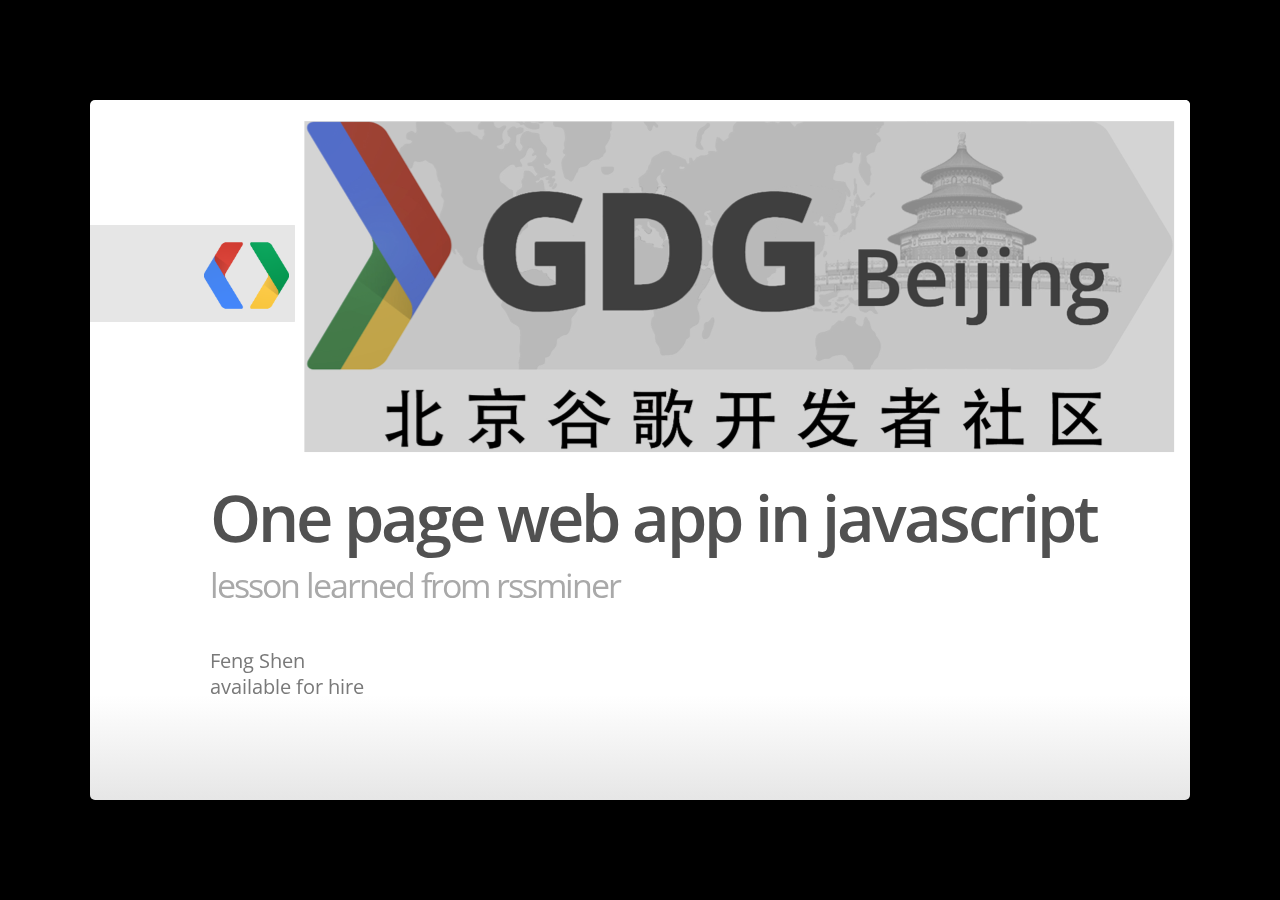
==== talk-gtug-201303/index.html @ fc1b1765 "init commit for gtug talk about front end tech of rssminer" ====
<!--
    Google IO 2012 HTML5 Slide Template

    Authors: Eric Bidelman <ebidel@gmail.com>
    Luke Mahé <lukem@google.com>

    URL: https://code.google.com/p/io-2012-slides
  -->
<!DOCTYPE html>
<html>
  <head>
    <title>Google IO 2012</title>
    <meta charset="utf-8">
    <meta http-equiv="X-UA-Compatible" content="chrome=1">
    <!--<meta name="viewport" content="width=device-width, initial-scale=1.0, minimum-scale=1.0">-->
    <!--<meta name="viewport" content="width=device-width, initial-scale=1.0">-->
    <!--This one seems to work all the time, but really small on ipad-->
    <!--<meta name="viewport" content="initial-scale=0.4">-->
    <meta name="apple-mobile-web-app-capable" content="yes">
    <link rel="stylesheet" media="all" href="theme/css/default.css">
    <link rel="stylesheet" media="only screen and (max-device-width: 480px)" href="theme/css/phone.css">
    <base target="_blank"> <!-- This amazingness opens all links in a new tab. -->
    <script data-main="js/slides" src="js/require-1.0.8.min.js"></script>

  </head>
  <body style="opacity: 0">

    <slides class="layout-widescreen">

      <!-- <slide class="logoslide nobackground"> -->
      <!--   <article class="flexbox vcenter"> -->
      <!--     <span><img src="images/google_developers_logo.png"></span> -->
      <!--   </article> -->
      <!-- </slide> -->

      <slide class="title-slide segue nobackground">
        <aside class="gdbar"><img src="images/google_developers_icon_128.png"></aside>
        <img src="images/front.png"/>

        <!-- The content of this hgroup is replaced programmatically through the slide_config.json. -->
        <hgroup class="auto-fadein">
          <h1 data-config-title><!-- populated from slide_config.json --></h1>
          <h2 data-config-subtitle><!-- populated from slide_config.json --></h2>
          <p data-config-presenter><!-- populated from slide_config.json --></p>
        </hgroup>
      </slide>

      <slide>
        <hgroup>
          <h2>About me</h2>
        </hgroup>
        <article>
          <ul>
            <li>
              <h3>coding for fun</h3>
              <ul>
                <li>Github: <a href="https://github.com/shenfeng">https://github.com/shenfeng</a></li>
                <li>
                  Rssminer: <a href="https://rssminer.net">https://rssminer.net</a>
                  <ul>
                    <li><a href="https://github.com/http-kit">http-kit</a> high performance HTTP Server(ring adapter), HTTP Client</li>
                    <li>
                      HTML Template: <a href="http://github.com/shenfeng/mustache.clj"> Mustache.clj</a>
                    </li>
                  </ul>
                </li>
              </ul>
            </li>
          </ul>
        </article>
      </slide>

      <slide>
        <hgroup>
          <h2>Agenda</h2>
        </hgroup>
        <article>
          <ul>
            <li>A little history, backbone.js</li>
            <li>Short introduction: Object and function in javascript</li>
            <!-- <li>JS, the good part: Function, Object, tooling</li> -->
            <li>The problem with OO in javascript</li>
            <li>OO in javascript in Function and Object way</li>
            <li>Routing and event handling (Rouing and event handling)</li>
            <li>HTML Templating</li>
            <li>Data exchange: JSON. short introduction of why Clojure</li>
            <li>SASS, debugging, deploy, etc</li>
            <li>Future work of rssminer</li>
          </ul>
        </article>
      </slide>
      <slide>
        <hgroup>
          <h2>A little history, backbone.js</h2>
        </hgroup>
        <article>
          <ul>
            <li>We are using backbone in <a href="https://trakrapp.com">trakr</a></li>
            <li>A little struggle</li>
            <li>A random choosed project to practice it</li>
            <li>Read backbone.js several times, patch it</li>
            <li>Problem: Relies on Object({}), not functions</li>
            <li>Javascript is a functional language, not OO</li>
          </ul>
        </article>
      </slide>
      <slide>
        <hgroup>
          <h2>
            Object and function in javascript
          </h2>
        </hgroup>
        <article>
          <pre class="prettyprint" data-lang="js">
{key: 'value', array: [1, 2, 3 ,4]}

function f (a, b) {
  return a + b;
}

var f = function (a, b) {
  return a + b;
}

f(1, 2);

(function (a, b) {
  return a + b;
})(1, 2);
          </pre>
        </article>
      </slide>
      <slide>
        <hgroup>
          <h2>The problem with OO in javascript</h2>
        </hgroup>
        <article>
          <pre class="prettyprint" data-lang="js">
function People(name) {
  this.name = name;
}
People.prototype.setName = function(name) {
  this.name = name;
}
People.prototype.say = function () {
  console.log('name is ', this.name);
};
var p = new People("gtug");
p.setName('hello gtug');
p.say();

var setName = p.setName
setName('bad'); // setName.apply(p, ['sdfsfds'])
p.say();
console.log(windown.name);
</pre>
        </article>
      </slide>
      <slide>
        <hgroup>
          <h2>How to fix it with Function and Object</h2>
        </hgroup>
        <article>
          <pre class="prettyprint" data-lang="js">
function people (name) {
  return {
    say: console.log('hello ', name),
    setName: function (n) { name = n; }
  };
}

var p = people('gtug');
var setName = p.setName();
setName('bad');
p.say()
          </pre>
          <ul>
            <li>
              <a href="http://shenfeng.me/javascript-namespace-private.html">
                private var
              </a>
            </li>
            <li>module (namespace) </li>
          </ul>
          <p>
          </p>
        </article>
      </slide>
      <slide>
        <hgroup>
          <h2>Routing and event handling</h2>
        </hgroup>
        <article>
          <ul>
            <li>hash routing</li>
            <li>Delegate</li>
          </ul>
          <pre class="prettyprint" data-lang="js">
router.route({
  '': show_welcome,
  's/:section': show_settings,
  'read/:id/:id?p=:page&s=:sort': read_feed,
  'search?q=:q&tags=:tags&authors=:authors&offset=:offset': search
});

util.delegate_events($(document), {
  'click .add-sub a.import': import_from_greader,
  'click #add-subscription': add_subscription,
  'click #save-settings': save_settings
});
          </pre>
        </article>
      </slide>
      <slide>
        <hgroup>
          <h2>HTML Templating</h2>
        </hgroup>
        <article>
          <ul>
            <li>A function: Template + data => HTML snippet</li>
            <li><a href="http://mustache.github.com/">
                Mustache</a>: simple and powerful
            </li>
            <li>
              One tempate per file => better editor support
            </li>
            <li>
              Generate tmpls.js from template files (inotify-watch/http-watcher)
            </li>
            <li>
              <img src="images/tmpls.png"/>
            </li>
          </ul>
        </article>
      </slide>
      <slide>
        <hgroup>
          <h2>JSON & short introduction Clojure</h2>
        </hgroup>
        <article>
          JSON, javascript support it natively
          <pre class="prettyprint" data-lang="js">
            {key: 'alue', array: [1, 2, 3, 4]}
          </pre>
          <h4>Clojure</h4>
          <ul>
            <li>Lisp on the JVM/CLR/Javascript</li>
            <li>Easy to learn, REPL</li>
            <li>Performance: developer and code</li>
            <li>Object literal {} [] #{} (JSON)</li>
            <li>Concurrency primitive</li>
          </ul>
        </article>
      </slide>
      <slide>
        <hgroup>
          <h2>SASS, debugging, deploy, etc</h2>
        </hgroup>
        <article>
          <ul>
            <li>http://sass-lang.com/</li>
            <li>Rakefile</li>
            <li>Google Closure Tools: compiler</li>
            <li>Htmlcompressor</li>
          </ul>
        </article>
      </slide>
      <slide>
        <hgroup>
          <h2>Future work of rssminer</h2>
        </hgroup>
        <article>
          <ul>
            <li>Mobile, offline reading</li>
            <li>UI: more reader friendly, learn/copy from GR</li>
            <li>Faster</li>
          </ul>
        </article>
      </slide>
      <slide class="thank-you-slide segue nobackground">
        <aside class="gdbar right"><img src="images/google_developers_icon_128.png"></aside>
        <article class="flexbox vleft auto-fadein">
          <h2>&lt;Thank You!&gt;</h2>
          <!-- <p>Important contact information goes here.</p> -->
        </article>
        <p class="auto-fadein" data-config-contact>
          <!-- populated from slide_config.json -->
        </p>
      </slide>

      <slide class="logoslide dark nobackground">
        <article class="flexbox vcenter">
          <span><img src="images/end.png"></span>

          <!-- <span><img src="images/google_developers_logo_white.png"></span> -->
        </article>
      </slide>

      <slide class="backdrop"></slide>

    </slides>

    <!--[if IE]>
        <script src="http://ajax.googleapis.com/ajax/libs/chrome-frame/1/CFInstall.min.js"></script>
        <script>CFInstall.check({mode: 'overlay'});</script>
        <![endif]-->
    <link href="style.css" rel="stylesheet" type="text/css" />
  </body>
</html>
---- talk-gtug-201303/theme/css/default.css ----
/* line 17, ../../../../../../Library/Ruby/Gems/1.8/gems/compass-0.12.1/frameworks/compass/stylesheets/compass/reset/_utilities.scss */
html, body, div, span, applet, object, iframe,
h1, h2, h3, h4, h5, h6, p, blockquote, pre,
a, abbr, acronym, address, big, cite, code,
del, dfn, em, img, ins, kbd, q, s, samp,
small, strike, strong, sub, sup, tt, var,
b, u, i, center,
dl, dt, dd, ol, ul, li,
fieldset, form, label, legend,
table, caption, tbody, tfoot, thead, tr, th, td,
article, aside, canvas, details, embed,
figure, figcaption, footer, header, hgroup,
menu, nav, output, ruby, section, summary,
time, mark, audio, video {
  margin: 0;
  padding: 0;
  border: 0;
  font-size: 100%;
  font: inherit;
  vertical-align: baseline;
}

/* line 20, ../../../../../../Library/Ruby/Gems/1.8/gems/compass-0.12.1/frameworks/compass/stylesheets/compass/reset/_utilities.scss */
body {
  line-height: 1;
}

/* line 22, ../../../../../../Library/Ruby/Gems/1.8/gems/compass-0.12.1/frameworks/compass/stylesheets/compass/reset/_utilities.scss */
ol, ul {
  list-style: none;
}

/* line 24, ../../../../../../Library/Ruby/Gems/1.8/gems/compass-0.12.1/frameworks/compass/stylesheets/compass/reset/_utilities.scss */
table {
  border-collapse: collapse;
  border-spacing: 0;
}

/* line 26, ../../../../../../Library/Ruby/Gems/1.8/gems/compass-0.12.1/frameworks/compass/stylesheets/compass/reset/_utilities.scss */
caption, th, td {
  text-align: left;
  font-weight: normal;
  vertical-align: middle;
}

/* line 28, ../../../../../../Library/Ruby/Gems/1.8/gems/compass-0.12.1/frameworks/compass/stylesheets/compass/reset/_utilities.scss */
q, blockquote {
  quotes: none;
}
/* line 101, ../../../../../../Library/Ruby/Gems/1.8/gems/compass-0.12.1/frameworks/compass/stylesheets/compass/reset/_utilities.scss */
q:before, q:after, blockquote:before, blockquote:after {
  content: "";
  content: none;
}

/* line 30, ../../../../../../Library/Ruby/Gems/1.8/gems/compass-0.12.1/frameworks/compass/stylesheets/compass/reset/_utilities.scss */
a img {
  border: none;
}

/* line 114, ../../../../../../Library/Ruby/Gems/1.8/gems/compass-0.12.1/frameworks/compass/stylesheets/compass/reset/_utilities.scss */
article, aside, details, figcaption, figure, footer, header, hgroup, menu, nav, section, summary {
  display: block;
}

/**
 * Base SlideDeck Styles
 */
/* line 48, ../scss/_base.scss */
html {
  height: 100%;
  overflow: hidden;
}

/* line 53, ../scss/_base.scss */
body {
  margin: 0;
  padding: 0;
  opacity: 0;
  height: 100%;
  min-height: 740px;
  width: 100%;
  overflow: hidden;
  color: #fff;
  -webkit-font-smoothing: antialiased;
  -moz-font-smoothing: antialiased;
  -ms-font-smoothing: antialiased;
  -o-font-smoothing: antialiased;
  -webkit-transition: opacity 800ms ease-in 100ms;
  -moz-transition: opacity 800ms ease-in 100ms;
  -ms-transition: opacity 800ms ease-in 100ms;
  -o-transition: opacity 800ms ease-in 100ms;
  transition: opacity 800ms ease-in 100ms;
}
/* line 69, ../scss/_base.scss */
body.loaded {
  opacity: 1 !important;
}

/* line 74, ../scss/_base.scss */
input, button {
  vertical-align: middle;
}

/* line 78, ../scss/_base.scss */
slides > slide[hidden] {
  display: none !important;
}

/* line 82, ../scss/_base.scss */
slides {
  width: 100%;
  height: 100%;
  position: absolute;
  left: 0;
  top: 0;
  -webkit-transform: translate3d(0, 0, 0);
  -moz-transform: translate3d(0, 0, 0);
  -ms-transform: translate3d(0, 0, 0);
  -o-transform: translate3d(0, 0, 0);
  transform: translate3d(0, 0, 0);
  -webkit-perspective: 1000;
  perspective: 1000;
  -webkit-transform-style: preserve-3d;
  transform-style: preserve-3d;
  -webkit-transition: opacity 800ms ease-in 100ms;
  -moz-transition: opacity 800ms ease-in 100ms;
  -ms-transition: opacity 800ms ease-in 100ms;
  -o-transition: opacity 800ms ease-in 100ms;
  transition: opacity 800ms ease-in 100ms;
}

/* line 94, ../scss/_base.scss */
slides > slide {
  display: block;
  position: absolute;
  overflow: hidden;
  left: 50%;
  top: 50%;
  -webkit-box-sizing: border-box;
  -moz-box-sizing: border-box;
  box-sizing: border-box;
}

/* Slide styles */
/*article.fill iframe {
  position: absolute;
  left: 0;
  top: 0;
  width: 100%;
  height: 100%;

  border: 0;
  margin: 0;

  @include border-radius(10px);

  z-index: -1;
}

slide.fill {
  background-repeat: no-repeat;
  @include background-size(cover);
}

slide.fill img {
  position: absolute;
  left: 0;
  top: 0;
  min-width: 100%;
  min-height: 100%;

  z-index: -1;
}
*/
/**
 * Theme Styles
 */
/* line 58, ../scss/default.scss */
::selection {
  color: white;
  background-color: #ffd14d;
  text-shadow: none;
}

/* line 64, ../scss/default.scss */
::-webkit-scrollbar {
  height: 16px;
  overflow: visible;
  width: 16px;
}

/* line 69, ../scss/default.scss */
::-webkit-scrollbar-thumb {
  background-color: rgba(0, 0, 0, 0.1);
  background-clip: padding-box;
  border: solid transparent;
  min-height: 28px;
  padding: 100px 0 0;
  -webkit-box-shadow: inset 1px 1px 0 rgba(0, 0, 0, 0.1), inset 0 -1px 0 rgba(0, 0, 0, 0.07);
  -moz-box-shadow: inset 1px 1px 0 rgba(0, 0, 0, 0.1), inset 0 -1px 0 rgba(0, 0, 0, 0.07);
  box-shadow: inset 1px 1px 0 rgba(0, 0, 0, 0.1), inset 0 -1px 0 rgba(0, 0, 0, 0.07);
  border-width: 1px 1px 1px 6px;
}

/* line 78, ../scss/default.scss */
::-webkit-scrollbar-thumb:hover {
  background-color: rgba(0, 0, 0, 0.5);
}

/* line 81, ../scss/default.scss */
::-webkit-scrollbar-button {
  height: 0;
  width: 0;
}

/* line 85, ../scss/default.scss */
::-webkit-scrollbar-track {
  background-clip: padding-box;
  border: solid transparent;
  border-width: 0 0 0 4px;
}

/* line 90, ../scss/default.scss */
::-webkit-scrollbar-corner {
  background: transparent;
}

/* line 94, ../scss/default.scss */
body {
  background: black;
}

/* line 98, ../scss/default.scss */
slides > slide {
  display: none;
  font-family: 'Open Sans', Arial, sans-serif;
  font-size: 26px;
  color: #797979;
  width: 900px;
  height: 700px;
  margin-left: -450px;
  margin-top: -350px;
  padding: 40px 60px;
  -webkit-border-radius: 5px;
  -moz-border-radius: 5px;
  -ms-border-radius: 5px;
  -o-border-radius: 5px;
  border-radius: 5px;
  -webkit-transition: all 0.6s ease-in-out;
  -moz-transition: all 0.6s ease-in-out;
  -ms-transition: all 0.6s ease-in-out;
  -o-transition: all 0.6s ease-in-out;
  transition: all 0.6s ease-in-out;
}
/* line 119, ../scss/default.scss */
slides > slide.far-past {
  display: none;
}
/* line 126, ../scss/default.scss */
slides > slide.past {
  display: block;
  opacity: 0;
}
/* line 133, ../scss/default.scss */
slides > slide.current {
  display: block;
  opacity: 1;
}
/* line 139, ../scss/default.scss */
slides > slide.current .auto-fadein {
  opacity: 1;
}
/* line 143, ../scss/default.scss */
slides > slide.current .gdbar {
  -webkit-background-size: 100% 100%;
  -moz-background-size: 100% 100%;
  -o-background-size: 100% 100%;
  background-size: 100% 100%;
}
/* line 148, ../scss/default.scss */
slides > slide.next {
  display: block;
  opacity: 0;
  pointer-events: none;
}
/* line 156, ../scss/default.scss */
slides > slide.far-next {
  display: none;
}
/* line 163, ../scss/default.scss */
slides > slide.dark {
  background: #515151 !important;
}
/* line 171, ../scss/default.scss */
slides > slide:not(.nobackground):before {
  font-size: 12pt;
  content: "#shenfeng";
  position: absolute;
  bottom: 20px;
  left: 60px;
  background: url(../../images/google_developers_icon_128.png) no-repeat 0 50%;
  -webkit-background-size: 30px 30px;
  -moz-background-size: 30px 30px;
  -o-background-size: 30px 30px;
  background-size: 30px 30px;
  padding-left: 40px;
  height: 30px;
  line-height: 1.9;
}
/* line 183, ../scss/default.scss */
slides > slide:not(.nobackground):after {
  font-size: 12pt;
  content: attr(data-slide-num) "/" attr(data-total-slides);
  position: absolute;
  bottom: 20px;
  right: 60px;
  line-height: 1.9;
}
/* line 194, ../scss/default.scss */
slides > slide.title-slide:after {
  content: '';
  /* background: url(../../images/io2012_logo.png) no-repeat 100% 50%; */
  -webkit-background-size: contain;
  -moz-background-size: contain;
  -o-background-size: contain;
  background-size: contain;
  position: absolute;
  bottom: 40px;
  right: 40px;
  width: 100%;
  height: 60px;
}
/* line 206, ../scss/default.scss */
slides > slide.backdrop {
  z-index: -10;
  display: block !important;
  background: -webkit-gradient(linear, 50% 0%, 50% 100%, color-stop(0%, #ffffff), color-stop(85%, #ffffff), color-stop(100%, #e6e6e6));
  background: -webkit-linear-gradient(#ffffff, #ffffff 85%, #e6e6e6);
  background: -moz-linear-gradient(#ffffff, #ffffff 85%, #e6e6e6);
  background: -o-linear-gradient(#ffffff, #ffffff 85%, #e6e6e6);
  background: -ms-linear-gradient(#ffffff, #ffffff 85%, #e6e6e6);
  background: linear-gradient(#ffffff, #ffffff 85%, #e6e6e6);
  background-color: white;
}
/* line 211, ../scss/default.scss */
slides > slide.backdrop:after, slides > slide.backdrop:before {
  display: none;
}
/* line 216, ../scss/default.scss */
slides > slide > hgroup + article {
  margin-top: 45px;
}
/* line 220, ../scss/default.scss */
slides > slide > hgroup + article.flexbox.vcenter, slides > slide > hgroup + article.flexbox.vleft, slides > slide > hgroup + article.flexbox.vright {
  height: 80%;
}
/* line 225, ../scss/default.scss */
slides > slide > hgroup + article p {
  margin-bottom: 1em;
}
/* line 230, ../scss/default.scss */
slides > slide > article:only-child {
  height: 100%;
}
/* line 233, ../scss/default.scss */
slides > slide > article:only-child > iframe {
  height: 98%;
}

/* line 239, ../scss/default.scss */
slides.layout-faux-widescreen > slide {
  padding: 40px 160px;
}

/* line 248, ../scss/default.scss */
slides.layout-widescreen > slide,
slides.layout-faux-widescreen > slide {
  margin-left: -550px;
  width: 1100px;
}
/* line 253, ../scss/default.scss */
slides.layout-widescreen > slide.far-past,
slides.layout-faux-widescreen > slide.far-past {
  display: block;
  display: none;
  -webkit-transform: translate(-2260px);
  -moz-transform: translate(-2260px);
  -ms-transform: translate(-2260px);
  -o-transform: translate(-2260px);
  transform: translate(-2260px);
  -webkit-transform: translate3d(-2260px, 0, 0);
  -moz-transform: translate3d(-2260px, 0, 0);
  -ms-transform: translate3d(-2260px, 0, 0);
  -o-transform: translate3d(-2260px, 0, 0);
  transform: translate3d(-2260px, 0, 0);
}
/* line 260, ../scss/default.scss */
slides.layout-widescreen > slide.past,
slides.layout-faux-widescreen > slide.past {
  display: block;
  opacity: 0;
}
/* line 267, ../scss/default.scss */
slides.layout-widescreen > slide.current,
slides.layout-faux-widescreen > slide.current {
  display: block;
  opacity: 1;
}
/* line 274, ../scss/default.scss */
slides.layout-widescreen > slide.next,
slides.layout-faux-widescreen > slide.next {
  display: block;
  opacity: 0;
  pointer-events: none;
}
/* line 282, ../scss/default.scss */
slides.layout-widescreen > slide.far-next,
slides.layout-faux-widescreen > slide.far-next {
  display: block;
  display: none;
  -webkit-transform: translate(2260px);
  -moz-transform: translate(2260px);
  -ms-transform: translate(2260px);
  -o-transform: translate(2260px);
  transform: translate(2260px);
  -webkit-transform: translate3d(2260px, 0, 0);
  -moz-transform: translate3d(2260px, 0, 0);
  -ms-transform: translate3d(2260px, 0, 0);
  -o-transform: translate3d(2260px, 0, 0);
  transform: translate3d(2260px, 0, 0);
}
/* line 289, ../scss/default.scss */
slides.layout-widescreen #prev-slide-area,
slides.layout-faux-widescreen #prev-slide-area {
  margin-left: -650px;
}
/* line 293, ../scss/default.scss */
slides.layout-widescreen #next-slide-area,
slides.layout-faux-widescreen #next-slide-area {
  margin-left: 550px;
}

/* line 298, ../scss/default.scss */
b {
  font-weight: 600;
}

/* line 302, ../scss/default.scss */
a {
  color: #2a7cdf;
  text-decoration: none;
  border-bottom: 1px solid rgba(42, 124, 223, 0.5);
}
/* line 307, ../scss/default.scss */
a:hover {
  color: black !important;
}

/* line 312, ../scss/default.scss */
h1, h2, h3 {
  font-weight: 600;
}

/* line 316, ../scss/default.scss */
h2 {
  font-size: 45px;
  line-height: 45px;
  letter-spacing: -2px;
  color: #515151;
}

/* line 323, ../scss/default.scss */
h3 {
  font-size: 30px;
  letter-spacing: -1px;
  line-height: 2;
  font-weight: inherit;
  color: #797979;
}

/* line 331, ../scss/default.scss */
ul {
  margin-left: 1.2em;
  margin-bottom: 1em;
  position: relative;
}
/* line 336, ../scss/default.scss */
ul li {
  margin-bottom: 0.5em;
}
/* line 339, ../scss/default.scss */
ul li ul {
  margin-left: 2em;
  margin-bottom: 0;
}
/* line 343, ../scss/default.scss */
ul li ul li:before {
  content: '-';
  font-weight: 600;
}
/* line 350, ../scss/default.scss */
ul > li:before {
  content: '·';
  margin-left: -1em;
  position: absolute;
  font-weight: 600;
}
/* line 357, ../scss/default.scss */
ul ul {
  margin-top: .5em;
}

/* line 364, ../scss/default.scss */
.highlight-code slide.current pre > * {
  opacity: 0.25;
  -webkit-transition: opacity 0.5s ease-in;
  -moz-transition: opacity 0.5s ease-in;
  -ms-transition: opacity 0.5s ease-in;
  -o-transition: opacity 0.5s ease-in;
  transition: opacity 0.5s ease-in;
}
/* line 368, ../scss/default.scss */
.highlight-code slide.current b {
  opacity: 1;
}

/* line 373, ../scss/default.scss */
pre {
  font-family: 'Source Code Pro', 'Courier New', monospace;
  font-size: 20px;
  line-height: 28px;
  padding: 10px 0 10px 60px;
  letter-spacing: -1px;
  margin-bottom: 20px;
  width: 106%;
  background-color: #e6e6e6;
  left: -60px;
  position: relative;
  -webkit-box-sizing: border-box;
  -moz-box-sizing: border-box;
  box-sizing: border-box;
  /*overflow: hidden;*/
}
/* line 387, ../scss/default.scss */
pre[data-lang]:after {
  content: attr(data-lang);
  background-color: #a9a9a9;
  right: 0;
  top: 0;
  position: absolute;
  font-size: 16pt;
  color: white;
  padding: 2px 25px;
  text-transform: uppercase;
}

/* line 400, ../scss/default.scss */
pre[data-lang="go"] {
  color: #333;
}

/* line 404, ../scss/default.scss */
code {
  font-size: 95%;
  font-family: 'Source Code Pro', 'Courier New', monospace;
  color: black;
}

/* line 410, ../scss/default.scss */
iframe {
  width: 100%;
  height: 530px;
  background: white;
  border: 1px solid #e6e6e6;
  -webkit-box-sizing: border-box;
  -moz-box-sizing: border-box;
  box-sizing: border-box;
}

/* line 418, ../scss/default.scss */
dt {
  font-weight: bold;
}

/* line 422, ../scss/default.scss */
button {
  display: inline-block;
  background: -webkit-gradient(linear, 50% 0%, 50% 100%, color-stop(40%, #f9f9f9), color-stop(70%, #e3e3e3));
  background: -webkit-linear-gradient(#f9f9f9 40%, #e3e3e3 70%);
  background: -moz-linear-gradient(#f9f9f9 40%, #e3e3e3 70%);
  background: -o-linear-gradient(#f9f9f9 40%, #e3e3e3 70%);
  background: -ms-linear-gradient(#f9f9f9 40%, #e3e3e3 70%);
  background: linear-gradient(#f9f9f9 40%, #e3e3e3 70%);
  border: 1px solid #a9a9a9;
  -webkit-border-radius: 3px;
  -moz-border-radius: 3px;
  -ms-border-radius: 3px;
  -o-border-radius: 3px;
  border-radius: 3px;
  padding: 5px 8px;
  outline: none;
  white-space: nowrap;
  -webkit-user-select: none;
  -moz-user-select: none;
  user-select: none;
  cursor: pointer;
  text-shadow: 1px 1px white;
  font-size: 10pt;
}

/* line 436, ../scss/default.scss */
button:not(:disabled):hover {
  border-color: #515151;
}

/* line 440, ../scss/default.scss */
button:not(:disabled):active {
  background: -webkit-gradient(linear, 50% 0%, 50% 100%, color-stop(40%, #e3e3e3), color-stop(70%, #f9f9f9));
  background: -webkit-linear-gradient(#e3e3e3 40%, #f9f9f9 70%);
  background: -moz-linear-gradient(#e3e3e3 40%, #f9f9f9 70%);
  background: -o-linear-gradient(#e3e3e3 40%, #f9f9f9 70%);
  background: -ms-linear-gradient(#e3e3e3 40%, #f9f9f9 70%);
  background: linear-gradient(#e3e3e3 40%, #f9f9f9 70%);
}

/* line 444, ../scss/default.scss */
:disabled {
  color: #a9a9a9;
}

/* line 448, ../scss/default.scss */
.blue {
  color: #4387fd;
}

/* line 451, ../scss/default.scss */
.blue2 {
  color: #3c8ef3;
}

/* line 454, ../scss/default.scss */
.blue3 {
  color: #2a7cdf;
}

/* line 457, ../scss/default.scss */
.yellow {
  color: #ffd14d;
}

/* line 460, ../scss/default.scss */
.yellow2 {
  color: #f9cc46;
}

/* line 463, ../scss/default.scss */
.yellow3 {
  color: #f6c000;
}

/* line 466, ../scss/default.scss */
.green {
  color: #0da861;
}

/* line 469, ../scss/default.scss */
.green2 {
  color: #00a86d;
}

/* line 472, ../scss/default.scss */
.green3 {
  color: #009f5d;
}

/* line 475, ../scss/default.scss */
.red {
  color: #f44a3f;
}

/* line 478, ../scss/default.scss */
.red2 {
  color: #e0543e;
}

/* line 481, ../scss/default.scss */
.red3 {
  color: #d94d3a;
}

/* line 484, ../scss/default.scss */
.gray {
  color: #e6e6e6;
}

/* line 487, ../scss/default.scss */
.gray2 {
  color: #a9a9a9;
}

/* line 490, ../scss/default.scss */
.gray3 {
  color: #797979;
}

/* line 493, ../scss/default.scss */
.gray4 {
  color: #515151;
}

/* line 497, ../scss/default.scss */
.white {
  color: white !important;
}

/* line 500, ../scss/default.scss */
.black {
  color: black !important;
}

/* line 504, ../scss/default.scss */
.columns-2 {
  -webkit-column-count: 2;
  -moz-column-count: 2;
  -o-column-count: 2;
  column-count: 2;
}

/* line 508, ../scss/default.scss */
table {
  width: 100%;
  border-collapse: -moz-initial;
  border-collapse: initial;
  border-spacing: 2px;
  border-bottom: 1px solid #797979;
}
/* line 515, ../scss/default.scss */
table tr > td:first-child, table th {
  font-weight: 600;
  color: #515151;
}
/* line 520, ../scss/default.scss */
table tr:nth-child(odd) {
  background-color: #e6e6e6;
}
/* line 524, ../scss/default.scss */
table th {
  color: white;
  font-size: 18px;
  background: -webkit-gradient(linear, 50% 0%, 50% 100%, color-stop(40%, #4387fd), color-stop(80%, #2a7cdf)) no-repeat;
  background: -webkit-linear-gradient(top, #4387fd 40%, #2a7cdf 80%) no-repeat;
  background: -moz-linear-gradient(top, #4387fd 40%, #2a7cdf 80%) no-repeat;
  background: -o-linear-gradient(top, #4387fd 40%, #2a7cdf 80%) no-repeat;
  background: -ms-linear-gradient(top, #4387fd 40%, #2a7cdf 80%) no-repeat;
  background: linear-gradient(top, #4387fd 40%, #2a7cdf 80%) no-repeat;
}
/* line 530, ../scss/default.scss */
table td, table th {
  font-size: 18px;
  padding: 1em 0.5em;
}
/* line 535, ../scss/default.scss */
table td.highlight {
  color: #515151;
  background: -webkit-gradient(linear, 50% 0%, 50% 100%, color-stop(40%, #ffd14d), color-stop(80%, #f6c000)) no-repeat;
  background: -webkit-linear-gradient(top, #ffd14d 40%, #f6c000 80%) no-repeat;
  background: -moz-linear-gradient(top, #ffd14d 40%, #f6c000 80%) no-repeat;
  background: -o-linear-gradient(top, #ffd14d 40%, #f6c000 80%) no-repeat;
  background: -ms-linear-gradient(top, #ffd14d 40%, #f6c000 80%) no-repeat;
  background: linear-gradient(top, #ffd14d 40%, #f6c000 80%) no-repeat;
}
/* line 540, ../scss/default.scss */
table.rows {
  border-bottom: none;
  border-right: 1px solid #797979;
}

/* line 546, ../scss/default.scss */
q {
  font-size: 45px;
  line-height: 72px;
}
/* line 550, ../scss/default.scss */
q:before {
  content: '“';
  position: absolute;
  margin-left: -0.5em;
}
/* line 555, ../scss/default.scss */
q:after {
  content: '”';
  position: absolute;
  margin-left: 0.1em;
}

/* line 562, ../scss/default.scss */
slide.fill {
  background-repeat: no-repeat;
  -webkit-border-radius: 5px;
  -moz-border-radius: 5px;
  -ms-border-radius: 5px;
  -o-border-radius: 5px;
  border-radius: 5px;
  -webkit-background-size: cover;
  -moz-background-size: cover;
  -o-background-size: cover;
  background-size: cover;
}

/* Size variants */
/* line 571, ../scss/default.scss */
article.smaller p, article.smaller ul {
  font-size: 20px;
  line-height: 24px;
  letter-spacing: 0;
}
/* line 577, ../scss/default.scss */
article.smaller table td, article.smaller table th {
  font-size: 14px;
}
/* line 581, ../scss/default.scss */
article.smaller pre {
  font-size: 15px;
  line-height: 20px;
  letter-spacing: 0;
}
/* line 586, ../scss/default.scss */
article.smaller q {
  font-size: 40px;
  line-height: 48px;
}
/* line 590, ../scss/default.scss */
article.smaller q:before, article.smaller q:after {
  font-size: 60px;
}

/* Builds */
/* line 599, ../scss/default.scss */
.build > * {
  -webkit-transition: opacity 0.5s ease-in-out 0.2s;
  -moz-transition: opacity 0.5s ease-in-out 0.2s;
  -ms-transition: opacity 0.5s ease-in-out 0.2s;
  -o-transition: opacity 0.5s ease-in-out 0.2s;
  transition: opacity 0.5s ease-in-out 0.2s;
}
/* line 603, ../scss/default.scss */
.build .to-build {
  opacity: 0;
}
/* line 607, ../scss/default.scss */
.build .build-fade {
  opacity: 0.3;
}
/* line 610, ../scss/default.scss */
.build .build-fade:hover {
  opacity: 1.0;
}

/* line 617, ../scss/default.scss */
.popup .next .build .to-build {
  opacity: 1;
}
/* line 621, ../scss/default.scss */
.popup .next .build .build-fade {
  opacity: 1;
}

/* Pretty print */
/* line 629, ../scss/default.scss */
.prettyprint .str,
.prettyprint .atv {
  /* a markup attribute value */
  color: #009f5d;
}

/* line 633, ../scss/default.scss */
.prettyprint .kwd,
.prettyprint .tag {
  /* a markup tag name */
  color: #0066cc;
}

/* line 636, ../scss/default.scss */
.prettyprint .com {
  /* a comment */
  color: #797979;
  font-style: italic;
}

/* line 640, ../scss/default.scss */
.prettyprint .lit {
  /* a literal value */
  color: #7f0000;
}

/* line 645, ../scss/default.scss */
.prettyprint .pun,
.prettyprint .opn,
.prettyprint .clo {
  color: #515151;
}

/* line 651, ../scss/default.scss */
.prettyprint .typ,
.prettyprint .atn,
.prettyprint .dec,
.prettyprint .var {
  /* a declaration; a variable name */
  color: #d94d3a;
}

/* line 654, ../scss/default.scss */
.prettyprint .pln {
  color: #515151;
}

/* line 658, ../scss/default.scss */
.note {
  position: absolute;
  z-index: 100;
  width: 100%;
  height: 100%;
  top: 0;
  left: 0;
  padding: 1em;
  background: rgba(0, 0, 0, 0.3);
  opacity: 0;
  pointer-events: none;
  display: -webkit-box !important;
  display: -moz-box !important;
  display: -ms-box !important;
  display: -o-box !important;
  display: box !important;
  -webkit-box-orient: vertical;
  -moz-box-orient: vertical;
  -ms-box-orient: vertical;
  box-orient: vertical;
  -webkit-box-align: center;
  -moz-box-align: center;
  -ms-box-align: center;
  box-align: center;
  -webkit-box-pack: center;
  -moz-box-pack: center;
  -ms-box-pack: center;
  box-pack: center;
  -webkit-border-radius: 5px;
  -moz-border-radius: 5px;
  -ms-border-radius: 5px;
  -o-border-radius: 5px;
  border-radius: 5px;
  -webkit-box-sizing: border-box;
  -moz-box-sizing: border-box;
  box-sizing: border-box;
  -webkit-transform: translateY(350px);
  -moz-transform: translateY(350px);
  -ms-transform: translateY(350px);
  -o-transform: translateY(350px);
  transform: translateY(350px);
  -webkit-transition: all 0.4s ease-in-out;
  -moz-transition: all 0.4s ease-in-out;
  -ms-transition: all 0.4s ease-in-out;
  -o-transition: all 0.4s ease-in-out;
  transition: all 0.4s ease-in-out;
}
/* line 676, ../scss/default.scss */
.note > section {
  background: #fff;
  -webkit-border-radius: 5px;
  -moz-border-radius: 5px;
  -ms-border-radius: 5px;
  -o-border-radius: 5px;
  border-radius: 5px;
  -webkit-box-shadow: 0 0 10px #797979;
  -moz-box-shadow: 0 0 10px #797979;
  box-shadow: 0 0 10px #797979;
  width: 60%;
  padding: 2em;
}

/* line 693, ../scss/default.scss */
.with-notes.popup slides.layout-widescreen slide.next,
.with-notes.popup slides.layout-faux-widescreen slide.next {
  -webkit-transform: translate3d(690px, 80px, 0) scale(0.35);
  -moz-transform: translate3d(690px, 80px, 0) scale(0.35);
  -ms-transform: translate3d(690px, 80px, 0) scale(0.35);
  -o-transform: translate3d(690px, 80px, 0) scale(0.35);
  transform: translate3d(690px, 80px, 0) scale(0.35);
}
/* line 696, ../scss/default.scss */
.with-notes.popup slides.layout-widescreen slide .note,
.with-notes.popup slides.layout-faux-widescreen slide .note {
  -webkit-transform: translate3d(300px, 800px, 0) scale(1.5);
  -moz-transform: translate3d(300px, 800px, 0) scale(1.5);
  -ms-transform: translate3d(300px, 800px, 0) scale(1.5);
  -o-transform: translate3d(300px, 800px, 0) scale(1.5);
  transform: translate3d(300px, 800px, 0) scale(1.5);
}
/* line 702, ../scss/default.scss */
.with-notes.popup slide {
  overflow: visible;
  background: white;
  -webkit-transition: none;
  -moz-transition: none;
  -ms-transition: none;
  -o-transition: none;
  transition: none;
  pointer-events: none;
  -webkit-transform-origin: 0 0;
  -moz-transform-origin: 0 0;
  -ms-transform-origin: 0 0;
  -o-transform-origin: 0 0;
  transform-origin: 0 0;
}
/* line 709, ../scss/default.scss */
.with-notes.popup slide:not(.backdrop) {
  -webkit-transform: scale(0.6) translate3d(0.5em, 0.5em, 0);
  -moz-transform: scale(0.6) translate3d(0.5em, 0.5em, 0);
  -ms-transform: scale(0.6) translate3d(0.5em, 0.5em, 0);
  -o-transform: scale(0.6) translate3d(0.5em, 0.5em, 0);
  transform: scale(0.6) translate3d(0.5em, 0.5em, 0);
  -webkit-box-shadow: 0 0 10px #797979;
  -moz-box-shadow: 0 0 10px #797979;
  box-shadow: 0 0 10px #797979;
}
/* line 714, ../scss/default.scss */
.with-notes.popup slide.backdrop {
  background-image: -webkit-gradient(radial, 50% 50%, 0, 50% 50%, 600, color-stop(0%, #b1dfff), color-stop(100%, #4387fd));
  background-image: -webkit-radial-gradient(50% 50%, #b1dfff 0%, #4387fd 600px);
  background-image: -moz-radial-gradient(50% 50%, #b1dfff 0%, #4387fd 600px);
  background-image: -o-radial-gradient(50% 50%, #b1dfff 0%, #4387fd 600px);
  background-image: -ms-radial-gradient(50% 50%, #b1dfff 0%, #4387fd 600px);
  background-image: radial-gradient(50% 50%, #b1dfff 0%, #4387fd 600px);
}
/* line 720, ../scss/default.scss */
.with-notes.popup slide.next {
  -webkit-transform: translate3d(570px, 80px, 0) scale(0.35);
  -moz-transform: translate3d(570px, 80px, 0) scale(0.35);
  -ms-transform: translate3d(570px, 80px, 0) scale(0.35);
  -o-transform: translate3d(570px, 80px, 0) scale(0.35);
  transform: translate3d(570px, 80px, 0) scale(0.35);
  opacity: 1 !important;
}
/* line 724, ../scss/default.scss */
.with-notes.popup slide.next .note {
  display: none !important;
}
/* line 730, ../scss/default.scss */
.with-notes.popup .note {
  width: 109%;
  height: 260px;
  background: #e6e6e6;
  padding: 0;
  -webkit-box-shadow: 0 0 10px #797979;
  -moz-box-shadow: 0 0 10px #797979;
  box-shadow: 0 0 10px #797979;
  -webkit-transform: translate3d(250px, 800px, 0) scale(1.5);
  -moz-transform: translate3d(250px, 800px, 0) scale(1.5);
  -ms-transform: translate3d(250px, 800px, 0) scale(1.5);
  -o-transform: translate3d(250px, 800px, 0) scale(1.5);
  transform: translate3d(250px, 800px, 0) scale(1.5);
  -webkit-transition: opacity 400ms ease-in-out;
  -moz-transition: opacity 400ms ease-in-out;
  -ms-transition: opacity 400ms ease-in-out;
  -o-transition: opacity 400ms ease-in-out;
  transition: opacity 400ms ease-in-out;
}
/* line 741, ../scss/default.scss */
.with-notes.popup .note > section {
  background: #fff;
  -webkit-border-radius: 5px;
  -moz-border-radius: 5px;
  -ms-border-radius: 5px;
  -o-border-radius: 5px;
  border-radius: 5px;
  height: 100%;
  width: 100%;
  -webkit-box-sizing: border-box;
  -moz-box-sizing: border-box;
  box-sizing: border-box;
  -webkit-box-shadow: none;
  -moz-box-shadow: none;
  box-shadow: none;
  overflow: auto;
  padding: 1em;
}
/* line 754, ../scss/default.scss */
.with-notes .note {
  opacity: 1;
  -webkit-transform: translateY(0);
  -moz-transform: translateY(0);
  -ms-transform: translateY(0);
  -o-transform: translateY(0);
  transform: translateY(0);
  pointer-events: auto;
}

/* line 761, ../scss/default.scss */
.source {
  font-size: 14px;
  color: #a9a9a9;
  position: absolute;
  bottom: 70px;
  left: 60px;
}

/* line 769, ../scss/default.scss */
.centered {
  text-align: center;
}

/* line 773, ../scss/default.scss */
.reflect {
  -webkit-box-reflect: below 3px -webkit-linear-gradient(rgba(255, 255, 255, 0) 85%, white 150%);
  -moz-box-reflect: below 3px -moz-linear-gradient(rgba(255, 255, 255, 0) 85%, white 150%);
  -o-box-reflect: below 3px -o-linear-gradient(rgba(255, 255, 255, 0) 85%, white 150%);
  -ms-box-reflect: below 3px -ms-linear-gradient(rgba(255, 255, 255, 0) 85%, white 150%);
  box-reflect: below 3px linear-gradient(rgba(255, 255, 255, 0) 85%, #ffffff 150%);
}

/* line 781, ../scss/default.scss */
.flexbox {
  display: -webkit-box !important;
  display: -moz-box !important;
  display: -ms-box !important;
  display: -o-box !important;
  display: box !important;
}

/* line 785, ../scss/default.scss */
.flexbox.vcenter {
  -webkit-box-orient: vertical;
  -moz-box-orient: vertical;
  -ms-box-orient: vertical;
  box-orient: vertical;
  -webkit-box-align: center;
  -moz-box-align: center;
  -ms-box-align: center;
  box-align: center;
  -webkit-box-pack: center;
  -moz-box-pack: center;
  -ms-box-pack: center;
  box-pack: center;
  height: 100%;
  width: 100%;
}

/* line 791, ../scss/default.scss */
.flexbox.vleft {
  -webkit-box-orient: vertical;
  -moz-box-orient: vertical;
  -ms-box-orient: vertical;
  box-orient: vertical;
  -webkit-box-align: left;
  -moz-box-align: left;
  -ms-box-align: left;
  box-align: left;
  -webkit-box-pack: center;
  -moz-box-pack: center;
  -ms-box-pack: center;
  box-pack: center;
  height: 100%;
  width: 100%;
}

/* line 797, ../scss/default.scss */
.flexbox.vright {
  -webkit-box-orient: vertical;
  -moz-box-orient: vertical;
  -ms-box-orient: vertical;
  box-orient: vertical;
  -webkit-box-align: end;
  -moz-box-align: end;
  -ms-box-align: end;
  box-align: end;
  -webkit-box-pack: center;
  -moz-box-pack: center;
  -ms-box-pack: center;
  box-pack: center;
  height: 100%;
  width: 100%;
}

/* line 803, ../scss/default.scss */
.auto-fadein {
  -webkit-transition: opacity 0.6s ease-in 1s;
  -moz-transition: opacity 0.6s ease-in 1s;
  -ms-transition: opacity 0.6s ease-in 1s;
  -o-transition: opacity 0.6s ease-in 1s;
  transition: opacity 0.6s ease-in 1s;
  opacity: 0;
}

/* Clickable/tappable areas */
/* line 809, ../scss/default.scss */
.slide-area {
  z-index: 1000;
  position: absolute;
  left: 0;
  top: 0;
  width: 100px;
  height: 700px;
  left: 50%;
  top: 50%;
  cursor: pointer;
  margin-top: -350px;
}

/* line 826, ../scss/default.scss */
#prev-slide-area {
  margin-left: -550px;
}

/* line 831, ../scss/default.scss */
#next-slide-area {
  margin-left: 450px;
}

/* ===== SLIDE CONTENT ===== */
/* line 839, ../scss/default.scss */
.logoslide img {
  width: 383px;
  height: 92px;
}

/* line 845, ../scss/default.scss */
.segue {
  padding: 60px 120px;
}
/* line 848, ../scss/default.scss */
.segue h2 {
  color: #e6e6e6;
  font-size: 60px;
}
/* line 852, ../scss/default.scss */
.segue h3 {
  color: #e6e6e6;
  line-height: 2.8;
}
/* line 856, ../scss/default.scss */
.segue hgroup {
  position: absolute;
  bottom: 225px;
}

/* line 862, ../scss/default.scss */
.thank-you-slide {
  background: #4387fd !important;
  color: white;
}
/* line 866, ../scss/default.scss */
.thank-you-slide h2 {
  font-size: 60px;
  color: inherit;
}
/* line 871, ../scss/default.scss */
.thank-you-slide article > p {
  margin-top: 2em;
  font-size: 20pt;
}
/* line 876, ../scss/default.scss */
.thank-you-slide > p {
  position: absolute;
  bottom: 80px;
  font-size: 24pt;
  line-height: 1.3;
}

/* line 884, ../scss/default.scss */
aside.gdbar {
  height: 97px;
  width: 215px;
  position: absolute;
  left: -1px;
  top: 125px;
  -webkit-border-radius: 0 10px 10px 0;
  -moz-border-radius: 0 10px 10px 0;
  -ms-border-radius: 0 10px 10px 0;
  -o-border-radius: 0 10px 10px 0;
  border-radius: 0 10px 10px 0;
  background: -webkit-gradient(linear, 0% 50%, 100% 50%, color-stop(0%, #e6e6e6), color-stop(100%, #e6e6e6)) no-repeat;
  background: -webkit-linear-gradient(left, #e6e6e6, #e6e6e6) no-repeat;
  background: -moz-linear-gradient(left, #e6e6e6, #e6e6e6) no-repeat;
  background: -o-linear-gradient(left, #e6e6e6, #e6e6e6) no-repeat;
  background: -ms-linear-gradient(left, #e6e6e6, #e6e6e6) no-repeat;
  background: linear-gradient(left, #e6e6e6, #e6e6e6) no-repeat;
  -webkit-background-size: 0% 100%;
  -moz-background-size: 0% 100%;
  -o-background-size: 0% 100%;
  background-size: 0% 100%;
  -webkit-transition: all 0.5s ease-out 0.5s;
  -moz-transition: all 0.5s ease-out 0.5s;
  -ms-transition: all 0.5s ease-out 0.5s;
  -o-transition: all 0.5s ease-out 0.5s;
  transition: all 0.5s ease-out 0.5s;
  /* Better to transition only on background-size, but not sure how to do that with the mixin. */
}
/* line 895, ../scss/default.scss */
aside.gdbar.right {
  right: 0;
  left: -moz-initial;
  left: initial;
  top: 254px;
  /* 96 is height of gray icon bar */
  -webkit-transform: rotateZ(180deg);
  -moz-transform: rotateZ(180deg);
  -ms-transform: rotateZ(180deg);
  -o-transform: rotateZ(180deg);
  transform: rotateZ(180deg);
}
/* line 902, ../scss/default.scss */
aside.gdbar.right img {
  -webkit-transform: rotateZ(180deg);
  -moz-transform: rotateZ(180deg);
  -ms-transform: rotateZ(180deg);
  -o-transform: rotateZ(180deg);
  transform: rotateZ(180deg);
}
/* line 907, ../scss/default.scss */
aside.gdbar.bottom {
  top: -moz-initial;
  top: initial;
  bottom: 60px;
}
/* line 913, ../scss/default.scss */
aside.gdbar img {
  width: 85px;
  height: 85px;
  position: absolute;
  right: 0;
  margin: 8px 15px;
}

/* line 924, ../scss/default.scss */
.title-slide hgroup {
  bottom: 100px;
}
/* line 927, ../scss/default.scss */
.title-slide hgroup h1 {
  font-size: 65px;
  line-height: 1.4;
  letter-spacing: -3px;
  color: #515151;
}
/* line 934, ../scss/default.scss */
.title-slide hgroup h2 {
  font-size: 34px;
  color: #a9a9a9;
  font-weight: inherit;
}
/* line 940, ../scss/default.scss */
.title-slide hgroup p {
  font-size: 20px;
  color: #797979;
  line-height: 1.3;
  margin-top: 2em;
}

/* line 949, ../scss/default.scss */
.quote {
  color: #e6e6e6;
}
/* line 952, ../scss/default.scss */
.quote .author {
  font-size: 24px;
  position: absolute;
  bottom: 80px;
  line-height: 1.4;
}

/* line 961, ../scss/default.scss */
[data-config-contact] a {
  color: white;
  border-bottom: none;
}
/* line 965, ../scss/default.scss */
[data-config-contact] span {
  width: 115px;
  display: inline-block;
}

/* line 974, ../scss/default.scss */
.overview.popup .note {
  display: none !important;
}
/* line 980, ../scss/default.scss */
.overview slides slide {
  display: block;
  cursor: pointer;
  opacity: 0.5;
  pointer-events: auto !important;
  background: -webkit-gradient(linear, 50% 0%, 50% 100%, color-stop(0%, #ffffff), color-stop(85%, #ffffff), color-stop(100%, #e6e6e6));
  background: -webkit-linear-gradient(#ffffff, #ffffff 85%, #e6e6e6);
  background: -moz-linear-gradient(#ffffff, #ffffff 85%, #e6e6e6);
  background: -o-linear-gradient(#ffffff, #ffffff 85%, #e6e6e6);
  background: -ms-linear-gradient(#ffffff, #ffffff 85%, #e6e6e6);
  background: linear-gradient(#ffffff, #ffffff 85%, #e6e6e6);
  background-color: white;
}
/* line 981, ../scss/default.scss */
.overview slides slide.backdrop {
  display: none !important;
}
/* line 996, ../scss/default.scss */
.overview slides slide.far-past, .overview slides slide.past, .overview slides slide.next, .overview slides slide.far-next, .overview slides slide.far-past {
  opacity: 0.5;
  display: block;
}
/* line 1001, ../scss/default.scss */
.overview slides slide.current {
  opacity: 1;
}
/* line 1007, ../scss/default.scss */
.overview .slide-area {
  display: none;
}

@media print {
  /* line 1014, ../scss/default.scss */
  slides slide {
    display: block !important;
    position: relative;
    background: -webkit-gradient(linear, 50% 0%, 50% 100%, color-stop(0%, #ffffff), color-stop(85%, #ffffff), color-stop(100%, #e6e6e6));
    background: -webkit-linear-gradient(#ffffff, #ffffff 85%, #e6e6e6);
    background: -moz-linear-gradient(#ffffff, #ffffff 85%, #e6e6e6);
    background: -o-linear-gradient(#ffffff, #ffffff 85%, #e6e6e6);
    background: -ms-linear-gradient(#ffffff, #ffffff 85%, #e6e6e6);
    background: linear-gradient(#ffffff, #ffffff 85%, #e6e6e6);
    background-color: white;
    -webkit-transform: none !important;
    -moz-transform: none !important;
    -ms-transform: none !important;
    -o-transform: none !important;
    transform: none !important;
    width: 100%;
    height: 100%;
    page-break-after: always;
    top: auto !important;
    left: auto !important;
    margin-top: 0 !important;
    margin-left: 0 !important;
    opacity: 1 !important;
    color: #555;
  }
  /* line 1034, ../scss/default.scss */
  slides slide.far-past, slides slide.past, slides slide.next, slides slide.far-next, slides slide.far-past, slides slide.current {
    opacity: 1 !important;
    display: block !important;
  }
  /* line 1040, ../scss/default.scss */
  slides slide .build > * {
    -webkit-transition: none;
    -moz-transition: none;
    -ms-transition: none;
    -o-transition: none;
    transition: none;
  }
  /* line 1045, ../scss/default.scss */
  slides slide .build .to-build,
  slides slide .build .build-fade {
    opacity: 1;
  }
  /* line 1050, ../scss/default.scss */
  slides slide .auto-fadein {
    opacity: 1 !important;
  }
  /* line 1054, ../scss/default.scss */
  slides slide.backdrop {
    display: none !important;
  }
  /* line 1058, ../scss/default.scss */
  slides slide table.rows {
    border-right: 0;
  }
  /* line 1063, ../scss/default.scss */
  slides slide[hidden] {
    display: none !important;
  }

  /* line 1068, ../scss/default.scss */
  .slide-area {
    display: none;
  }

  /* line 1072, ../scss/default.scss */
  .reflect {
    -webkit-box-reflect: none;
    -moz-box-reflect: none;
    -o-box-reflect: none;
    -ms-box-reflect: none;
    box-reflect: none;
  }

  /* line 1080, ../scss/default.scss */
  pre, code {
    font-family: monospace !important;
  }
}
---- talk-gtug-201303/theme/css/phone.css ----
/*Smartphones (portrait and landscape) ----------- */
/*@media only screen
and (min-width : 320px)
and (max-width : 480px) {

}*/
/* Smartphones (portrait) ----------- */
/* Styles */
/* line 17, ../scss/phone.scss */
slides > slide {
  /*  width: $slide-width !important;
    height: $slide-height !important;
    margin-left: -$slide-width / 2 !important;
    margin-top: -$slide-height / 2 !important;
  */
  -webkit-transition: none !important;
  -webkit-transition: none !important;
  -moz-transition: none !important;
  -ms-transition: none !important;
  -o-transition: none !important;
  transition: none !important;
}

/* iPhone 4 ----------- */
@media only screen and (-webkit-min-device-pixel-ratio : 1.5), only screen and (min-device-pixel-ratio : 1.5) {
  /* Styles */
}
---- talk-gtug-201303/style.css ----
slides > slide {
    color: #333;
}

slides > slide  sub {
    color: #777;
    font-size: smaller;
}

body {
    font: 400 14px/1.431 'Lucida Grande', "Helvetica Neue", Helvetica, Arial, sans-serif;
    text-rendering: optimizeLegibility;
}

#mustache {
    color: #000;
    height: 180px;
    width: 200px;
    -webkit-transform: rotate(-90deg);
    -moz-transform: rotate(-90deg);
    /* text-align: center; */
    display: block;
    font-size: 190px;
    font-family: Georgia;
    line-height: 1;
    margin: -100px 0 30px 0;
/* margin-top: -100px; */
/* margin: 0 auto; */
/* float: left; */
}

code {
    color: #d14;
}


.title-slide {
    position: relative;
}

.title-slide > img {
    position: absolute;
    top: 0px;
    right: 0px;
}

.logoslide img {
    width: auto;
    height: auto;
}
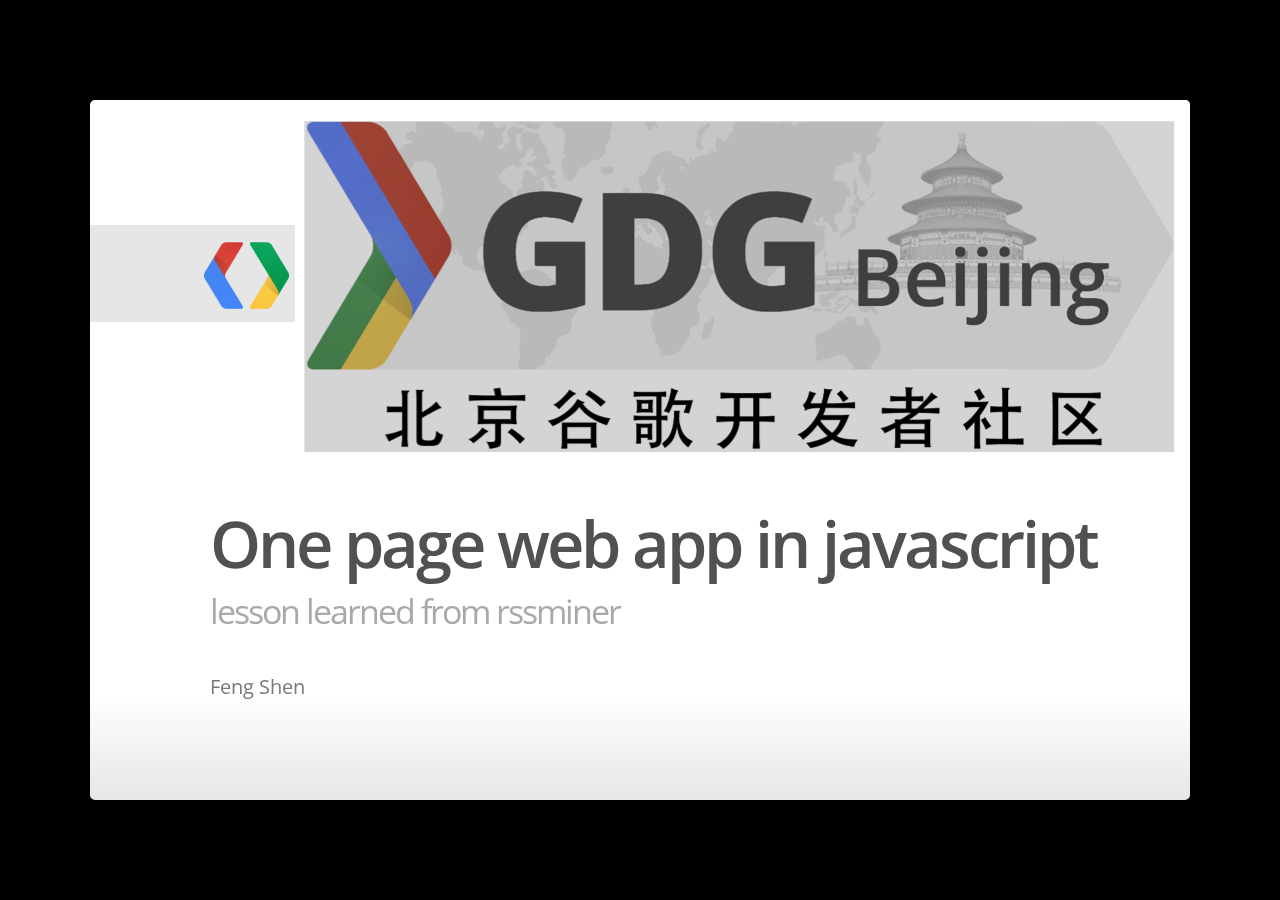
==== commit a9d9af0d: "tweak a bit gdg's talk slides" ====
--- a/talk-gtug-201303/index.html
+++ b/talk-gtug-201303/index.html
@@ -45,65 +45,61 @@
         </hgroup>
       </slide>
 
-      <slide>
-        <hgroup>
-          <h2>About me</h2>
-        </hgroup>
-        <article>
-          <ul>
-            <li>
-              <h3>coding for fun</h3>
+
+      <slide>
+        <hgroup>
+          <h2>Agenda</h2>
+        </hgroup>
+        <article>
+          <ul>
+            <li>
+              Javascript: Ojbect, Function, OO
               <ul>
-                <li>Github: <a href="https://github.com/shenfeng">https://github.com/shenfeng</a></li>
-                <li>
-                  Rssminer: <a href="https://rssminer.net">https://rssminer.net</a>
-                  <ul>
-                    <li><a href="https://github.com/http-kit">http-kit</a> high performance HTTP Server(ring adapter), HTTP Client</li>
-                    <li>
-                      HTML Template: <a href="http://github.com/shenfeng/mustache.clj"> Mustache.clj</a>
-                    </li>
-                  </ul>
-                </li>
+                <li>The problem with OO in javascript</li>
+                <li>OO with Function and Object(if can't live without OO)</li>
               </ul>
             </li>
-          </ul>
-        </article>
-      </slide>
-
-      <slide>
-        <hgroup>
-          <h2>Agenda</h2>
-        </hgroup>
-        <article>
-          <ul>
-            <li>A little history, backbone.js</li>
-            <li>Short introduction: Object and function in javascript</li>
-            <!-- <li>JS, the good part: Function, Object, tooling</li> -->
-            <li>The problem with OO in javascript</li>
-            <li>OO in javascript in Function and Object way</li>
-            <li>Routing and event handling (Rouing and event handling)</li>
-            <li>HTML Templating</li>
-            <li>Data exchange: JSON. short introduction of why Clojure</li>
+            <li>One page JS app, Backbone.js (or ....)</li>
+            <!-- <li></li> -->
+            <li>
+              <li>How Rssminer structure(decouple) code for one page JS app</li>
+              <ul>
+                <li>Routing & event handling & Module</li>
+                <li>HTML Templating (view)</li>
+                <li>Data exchange: JSON. Short introduction of Clojure</li>
+              </ul>
+            </li>
             <li>SASS, debugging, deploy, etc</li>
             <li>Future work of rssminer</li>
           </ul>
         </article>
       </slide>
-      <slide>
-        <hgroup>
-          <h2>A little history, backbone.js</h2>
-        </hgroup>
-        <article>
-          <ul>
-            <li>We are using backbone in <a href="https://trakrapp.com">trakr</a></li>
-            <li>A little struggle</li>
-            <li>A random choosed project to practice it</li>
-            <li>Read backbone.js several times, patch it</li>
-            <li>Problem: Relies on Object({}), not functions</li>
-            <li>Javascript is a functional language, not OO</li>
-          </ul>
-        </article>
-      </slide>
+
+      <slide>
+        <hgroup>
+          <h2>About me</h2>
+        </hgroup>
+        <article>
+          <h3>Coding for fun:  <a href="https://github.com/shenfeng">https://github.com/shenfeng</a></h3>
+          <ul>
+            <li>
+              Rssminer: <a href="https://rssminer.net">https://rssminer.net</a>
+              <ul>
+                <li>High performance HTTP server & client with WebSocke and Async <a href="https://github.com/http-kit">http-kit</a></li>
+                <li>HTML Template: <a href="http://github.com/shenfeng/mustache.clj"> Mustache.clj</a></li>
+                <li>Database connection pool: <a href="https://github.com/http-kit/dbcp.clj"> dbcp.clj</a></li>
+                <li>MMSEG: <a href="https://github.com/shenfeng/mmseg">mmesg</a></li>
+                <li>Data storage backend (planned, maybe in Go)</li>
+              </ul>
+            </li>
+            <li><a href="https://github.com/shenfeng/http-watcher">http-watcher</a>: A web server for web developers</li>
+          </ul>
+          <p class="resume">
+            Available for hire: <a href="http://shenfeng.me/resume/">resume</a>
+          </p>
+        </article>
+      </slide>
+
       <slide>
         <hgroup>
           <h2>
@@ -112,7 +108,7 @@
         </hgroup>
         <article>
           <pre class="prettyprint" data-lang="js">
-{key: 'value', array: [1, 2, 3 ,4]}
+var data = {key: 'value', array: [1, 2, 3 ,4]}
 
 function f (a, b) {
   return a + b;
@@ -121,10 +117,9 @@
 var f = function (a, b) {
   return a + b;
 }
-
 f(1, 2);
 
-(function (a, b) {
+(function (a, b) { // only function scope, no {} scope
   return a + b;
 })(1, 2);
           </pre>
@@ -132,7 +127,31 @@
       </slide>
       <slide>
         <hgroup>
-          <h2>The problem with OO in javascript</h2>
+          <h2>The problem with OO in javascript (scope)</h2>
+        </hgroup>
+        <article>
+          <pre class="prettyprint" data-lang="c">
+int main(int argc, char** argv) {
+    int a = 1;
+    if (a == 1) {
+        int a = 100;
+    }
+    printf("%d\n", a); // 1
+    return 0;
+}
+          </pre>
+<pre class="prettyprint" data-lang="js">
+  var a = 1;
+  if (a === 1) {
+     var a = 10;
+  }
+  console.log(a) // 10
+</pre>
+        </article>
+      </slide>
+      <slide>
+        <hgroup>
+          <h2>The problem with OO in javascript (this)</h2>
         </hgroup>
         <article>
           <pre class="prettyprint" data-lang="js">
@@ -140,7 +159,7 @@
   this.name = name;
 }
 People.prototype.setName = function(name) {
-  this.name = name;
+  this.name = name;  // `this` is ambiguous, diff context, diff meaning
 }
 People.prototype.say = function () {
   console.log('name is ', this.name);
@@ -150,10 +169,11 @@
 p.say();
 
 var setName = p.setName
-setName('bad'); // setName.apply(p, ['sdfsfds'])
+setName('bad'); // setName.apply(p, ['good'])
 p.say();
-console.log(windown.name);
-</pre>
+console.log(window.name);
+
+          </pre>
         </article>
       </slide>
       <slide>
@@ -162,92 +182,181 @@
         </hgroup>
         <article>
           <pre class="prettyprint" data-lang="js">
-function people (name) {
-  return {
-    say: console.log('hello ', name),
-    setName: function (n) { name = n; }
+function people (name) { // name is function scope, js has function scope
+  return { // return object
+    say: function() { console.log('hello ', name) }, // function
+    setName: function (n) { name = n; } // no `this`
   };
 }
 
 var p = people('gtug');
-var setName = p.setName();
-setName('bad');
+var setName = p.setName
+setName('bad');  // not bad?
 p.say()
           </pre>
-          <ul>
-            <li>
-              <a href="http://shenfeng.me/javascript-namespace-private.html">
-                private var
-              </a>
-            </li>
-            <li>module (namespace) </li>
-          </ul>
-          <p>
-          </p>
-        </article>
-      </slide>
-      <slide>
-        <hgroup>
-          <h2>Routing and event handling</h2>
-        </hgroup>
-        <article>
-          <ul>
-            <li>hash routing</li>
-            <li>Delegate</li>
-          </ul>
-          <pre class="prettyprint" data-lang="js">
+        </article>
+      </slide>
+<slide>
+    <hgroup><h2>One page JS app</h2></hgroup>
+    <article>
+      <ul>
+        <li>Just one page: Gmail & Google Reader & many more</li>
+        <li>Ajax to fetch/sent data, generate HTML in client side, update UI</li>
+        <li>Reuse: server provide one API: Browser/Mobile/Thirdparty</li>
+        <li>Faster, easier to code(sometimes)</li>
+        <li>Provide another layer of complexity; Not search engine fridenly, need more work</li>
+        <li>
+          How rssminer structure the code
+          <ul>
+            <li>Jquery and Mustache, library, no framework</li>
+            <li>Routing & Event handling (like controller?) </li>
+            <li>Plain javascript function</li>
+            <li>HTML templating (view?)</li>
+           </ul>
+         </li>
+       </ul>
+    </article>
+  </slide>
+<slide>
+        <hgroup>
+          <h2>Backbone.js</h2>
+        </hgroup>
+        <article>
+          <ul>
+            <li>MVC:  models/collections/views </li>
+            <li>Try to do OO in javascript</li>
+            <li>Use Object & `this` heavily: <code>this.get(); this._private_var = 1</code></li>
+            <li>Underscore.js, the same author(jashkenas), completely different</li>
+            <li>
+              Many brilliant ideas
+              <ul>
+                <li>Events on and trigger(put/sub)</li>
+                <li>Router (more later)</li>
+                <li>Events delegation (more later)</li>
+              </ul>
+            </li>
+            <li>
+              Decouple code is important. MVC is just one way of doing it
+            </li>
+          </ul>
+        </article>
+</slide>
+
+  <slide>
+        <hgroup>
+          <h2>Routing</h2>
+        </hgroup>
+        <article>
+          <p>Hash routing (onhashchange), HTML5 history API history.pushState & replaceState</p>
+          <pre class="prettyprint" data-lang="js">
+var old_page;
+function read_feed (subid, feedid, page, sort) { // plain function
+  old_page = page; // just as an example
+  // to_html and tmpls.feed explains later. blocking for simplicity
+  var snippet = to_html(tmpls.feed, fetch_data(subid, feedid, page, sort));
+  // crude and effective
+  $('#feed-conainer').empty().append(snippet); // DOM removed, how about events handling?
+}
+
 router.route({
   '': show_welcome,
   's/:section': show_settings,
   'read/:id/:id?p=:page&s=:sort': read_feed,
   'search?q=:q&tags=:tags&authors=:authors&offset=:offset': search
 });
-
+          </pre>
+        </article>
+      </slide>
+  <slide>
+        <hgroup>
+          <h2>HTML Templating</h2>
+        </hgroup>
+        <article>
+          <ul>
+            <li>to_html: Template + data => HTML snippet</li>
+            <li><a href="http://mustache.github.com/">
+                Mustache</a>: simple and powerful {{}}
+            </li>
+            <li>
+              One tempate per file => better editor support
+            </li>
+            <li>
+              Generate tmpls.js from template files (bash + inotify-watch/http-watcher)
+            </li>
+            <li>
+              <img src="images/tmpls.png"/>
+            </li>
+          </ul>
+        </article>
+</slide>
+<slide>
+  <hgroup>
+    <h2>Event handling (delegation)</h2>
+  </hgroup>
+  <article>
+          <p>Register in one place</p>
+          <pre class="prettyprint" data-lang="js">
+$(document).delegate('selector', 'click', function (e) { // docuemnt is not removed
+  // performance ?
+  // handle event
+});
+
+// a small util, place them all together, put at the bottom of the js file
 util.delegate_events($(document), {
   'click .add-sub a.import': import_from_greader,
   'click #add-subscription': add_subscription,
   'click #save-settings': save_settings
 });
-          </pre>
-        </article>
-      </slide>
-      <slide>
-        <hgroup>
-          <h2>HTML Templating</h2>
-        </hgroup>
-        <article>
-          <ul>
-            <li>A function: Template + data => HTML snippet</li>
-            <li><a href="http://mustache.github.com/">
-                Mustache</a>: simple and powerful
-            </li>
-            <li>
-              One tempate per file => better editor support
-            </li>
-            <li>
-              Generate tmpls.js from template files (inotify-watch/http-watcher)
-            </li>
-            <li>
-              <img src="images/tmpls.png"/>
-            </li>
-          </ul>
-        </article>
-      </slide>
-      <slide>
-        <hgroup>
-          <h2>JSON & short introduction Clojure</h2>
-        </hgroup>
-        <article>
-          JSON, javascript support it natively
-          <pre class="prettyprint" data-lang="js">
-            {key: 'alue', array: [1, 2, 3, 4]}
-          </pre>
-          <h4>Clojure</h4>
+
+// how to do module in js?
+          </pre>
+        </article>
+      </slide>
+
+<slide>
+  <hgroup>
+    <h2>Module (Seperation of logic)</h2>
+  </hgroup>
+  <article>
+    <pre class="prettyprint" data-lang="js">
+(function () { // util.js
+  var private_var = 1;
+  var helper1 = function () { };
+  window.YOUR_NS = window.YOUR_NS || {};
+  window.YOUR_NS.utils = {
+    helper1: helper1            // export, public
+  };
+})();
+
+(function () { // app.js
+    // like java's import, c++'s using namespace
+  var utils = window.YOUR_NS.utils;
+  var utils2 = window.YOUR_NS.utils;  // rename
+  utils.helper1();              // smaple usage
+  utils2.helper1();             // smaple usage
+})();
+
+    </pre>
+  </article>
+      </slide>
+
+      <slide>
+        <hgroup>
+          <h2>JSON & short introduction of Clojure</h2>
+        </hgroup>
+        <article>
+          Javascript support it natively. Clojure: read-json/json-str
+          <pre class="prettyprint" data-lang="js">
+var a = {key: 'alue', array: [1, 2, 3, 4]}
+(let [data (read-json "{'key':'alue','array':[1,2,3,4]}")]
+   // do with data
+  )
+          </pre>
           <ul>
             <li>Lisp on the JVM/CLR/Javascript</li>
             <li>Easy to learn, REPL</li>
             <li>Performance: developer and code</li>
-            <li>Object literal {} [] #{} (JSON)</li>
+            <li>Object literal {} [] #{} (Like JSON, but powerful)</li>
             <li>Concurrency primitive</li>
           </ul>
         </article>
@@ -258,9 +367,9 @@
         </hgroup>
         <article>
           <ul>
-            <li>http://sass-lang.com/</li>
+            <li><a href="http://sass-lang.com/">http://sass-lang.com/</a></li>
             <li>Rakefile</li>
-            <li>Google Closure Tools: compiler</li>
+            <li>Google Closure Tools: combine and minify js</li>
             <li>Htmlcompressor</li>
           </ul>
         </article>
@@ -273,6 +382,7 @@
           <ul>
             <li>Mobile, offline reading</li>
             <li>UI: more reader friendly, learn/copy from GR</li>
+            <li>Mark as read</li>
             <li>Faster</li>
           </ul>
         </article>
@@ -283,6 +393,10 @@
           <h2>&lt;Thank You!&gt;</h2>
           <!-- <p>Important contact information goes here.</p> -->
         </article>
+        <!-- <p class="auto-fadein"> -->
+        <!--   <br><br><span>www</span><a href="http://shenfeng.me">shenfeng.me</a> -->
+        <!--   <br><br><span>resume</span><a href="http://shenfeng.me/resume/">http://shenfeng.me/resume/</a> -->
+        <!--   <br><span>github</span><a href="http://github.com/shenfeng">github.com/shenfeng</a></p> -->
         <p class="auto-fadein" data-config-contact>
           <!-- populated from slide_config.json -->
         </p>
--- a/talk-gtug-201303/theme/css/default.css
+++ b/talk-gtug-201303/theme/css/default.css
@@ -1375,7 +1375,7 @@
 }
 /* line 965, ../scss/default.scss */
 [data-config-contact] span {
-  width: 115px;
+  width: 130px;
   display: inline-block;
 }
 
--- a/talk-gtug-201303/style.css
+++ b/talk-gtug-201303/style.css
@@ -47,4 +47,13 @@
 .logoslide img {
     width: auto;
     height: auto;
+}
+
+.resume {
+    color: #777;
+    font-size: 15px;
+}
+
+.resume a {
+    /* color: #777; */
 }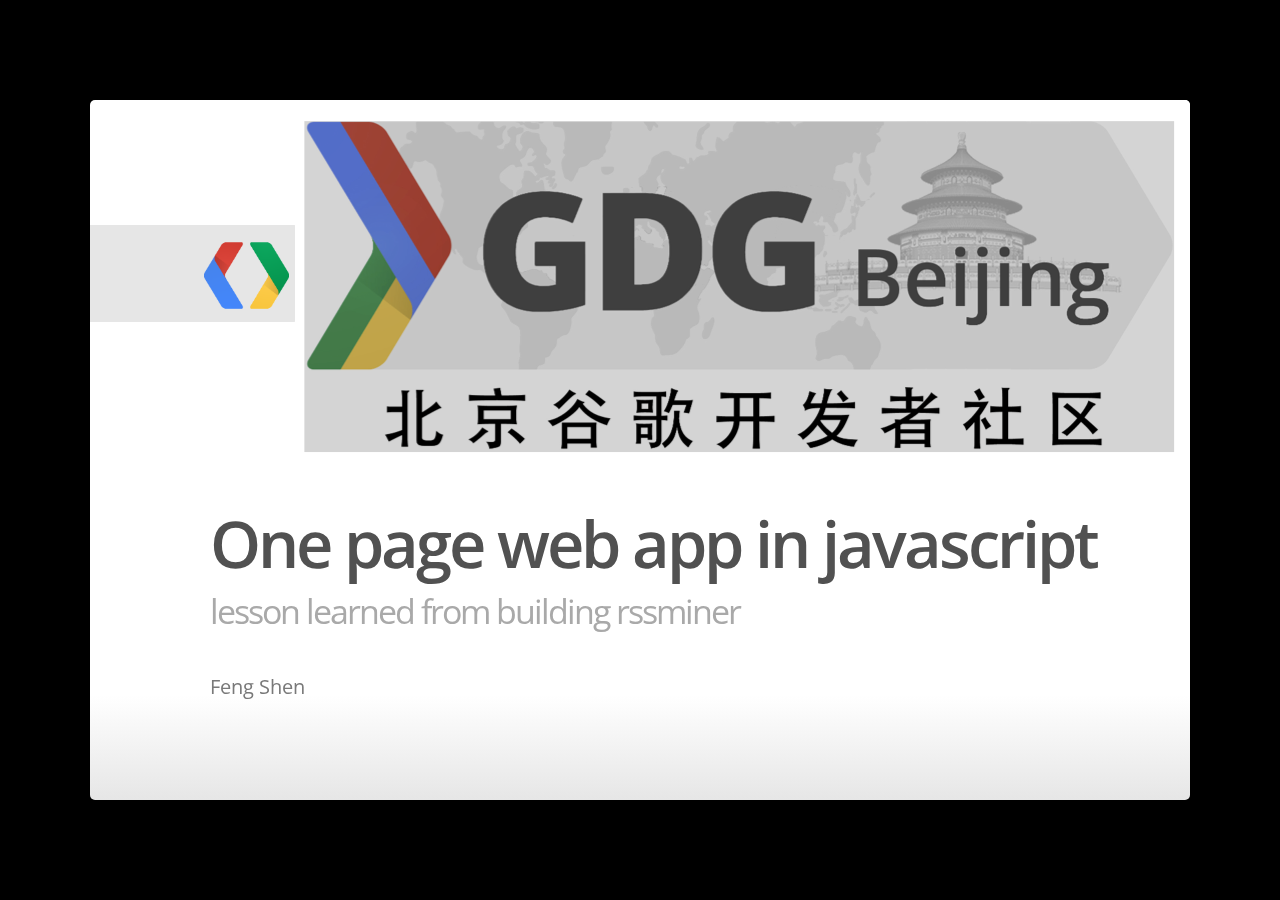
==== commit bf427988: "better" ====
--- a/talk-gtug-201303/index.html
+++ b/talk-gtug-201303/index.html
@@ -44,38 +44,7 @@
           <p data-config-presenter><!-- populated from slide_config.json --></p>
         </hgroup>
       </slide>
-
-
-      <slide>
-        <hgroup>
-          <h2>Agenda</h2>
-        </hgroup>
-        <article>
-          <ul>
-            <li>
-              Javascript: Ojbect, Function, OO
-              <ul>
-                <li>The problem with OO in javascript</li>
-                <li>OO with Function and Object(if can't live without OO)</li>
-              </ul>
-            </li>
-            <li>One page JS app, Backbone.js (or ....)</li>
-            <!-- <li></li> -->
-            <li>
-              <li>How Rssminer structure(decouple) code for one page JS app</li>
-              <ul>
-                <li>Routing & event handling & Module</li>
-                <li>HTML Templating (view)</li>
-                <li>Data exchange: JSON. Short introduction of Clojure</li>
-              </ul>
-            </li>
-            <li>SASS, debugging, deploy, etc</li>
-            <li>Future work of rssminer</li>
-          </ul>
-        </article>
-      </slide>
-
-      <slide>
+<slide>
         <hgroup>
           <h2>About me</h2>
         </hgroup>
@@ -92,11 +61,40 @@
                 <li>Data storage backend (planned, maybe in Go)</li>
               </ul>
             </li>
-            <li><a href="https://github.com/shenfeng/http-watcher">http-watcher</a>: A web server for web developers</li>
+            <li><a href="https://github.com/shenfeng/http-watcher">http-watcher</a>: A web server for web developers, in go</li>
           </ul>
           <p class="resume">
             Available for hire: <a href="http://shenfeng.me/resume/">resume</a>
           </p>
+        </article>
+      </slide>
+
+      <slide>
+        <hgroup>
+          <h2>Agenda</h2>
+        </hgroup>
+        <article>
+          <ul>
+            <li>
+              Javascript: Ojbect, Function, OO
+              <ul>
+                <li>The problem with OO in javascript</li>
+                <li>OO with Function and Object(if can't live without OO)</li>
+              </ul>
+            </li>
+            <li>One page JS app, Backbone.js (or ....)</li>
+            <!-- <li></li> -->
+            <li>
+              <li>How Rssminer structure(decouple) code for one page JS app</li>
+              <ul>
+                <li>Routing & event handling & Module</li>
+                <li>HTML Templating (view)</li>
+                <li>Data exchange: JSON. Short introduction of Clojure</li>
+              </ul>
+            </li>
+            <li>SASS, debugging, deploy, etc</li>
+            <li>Future work of rssminer</li>
+          </ul>
         </article>
       </slide>
 
